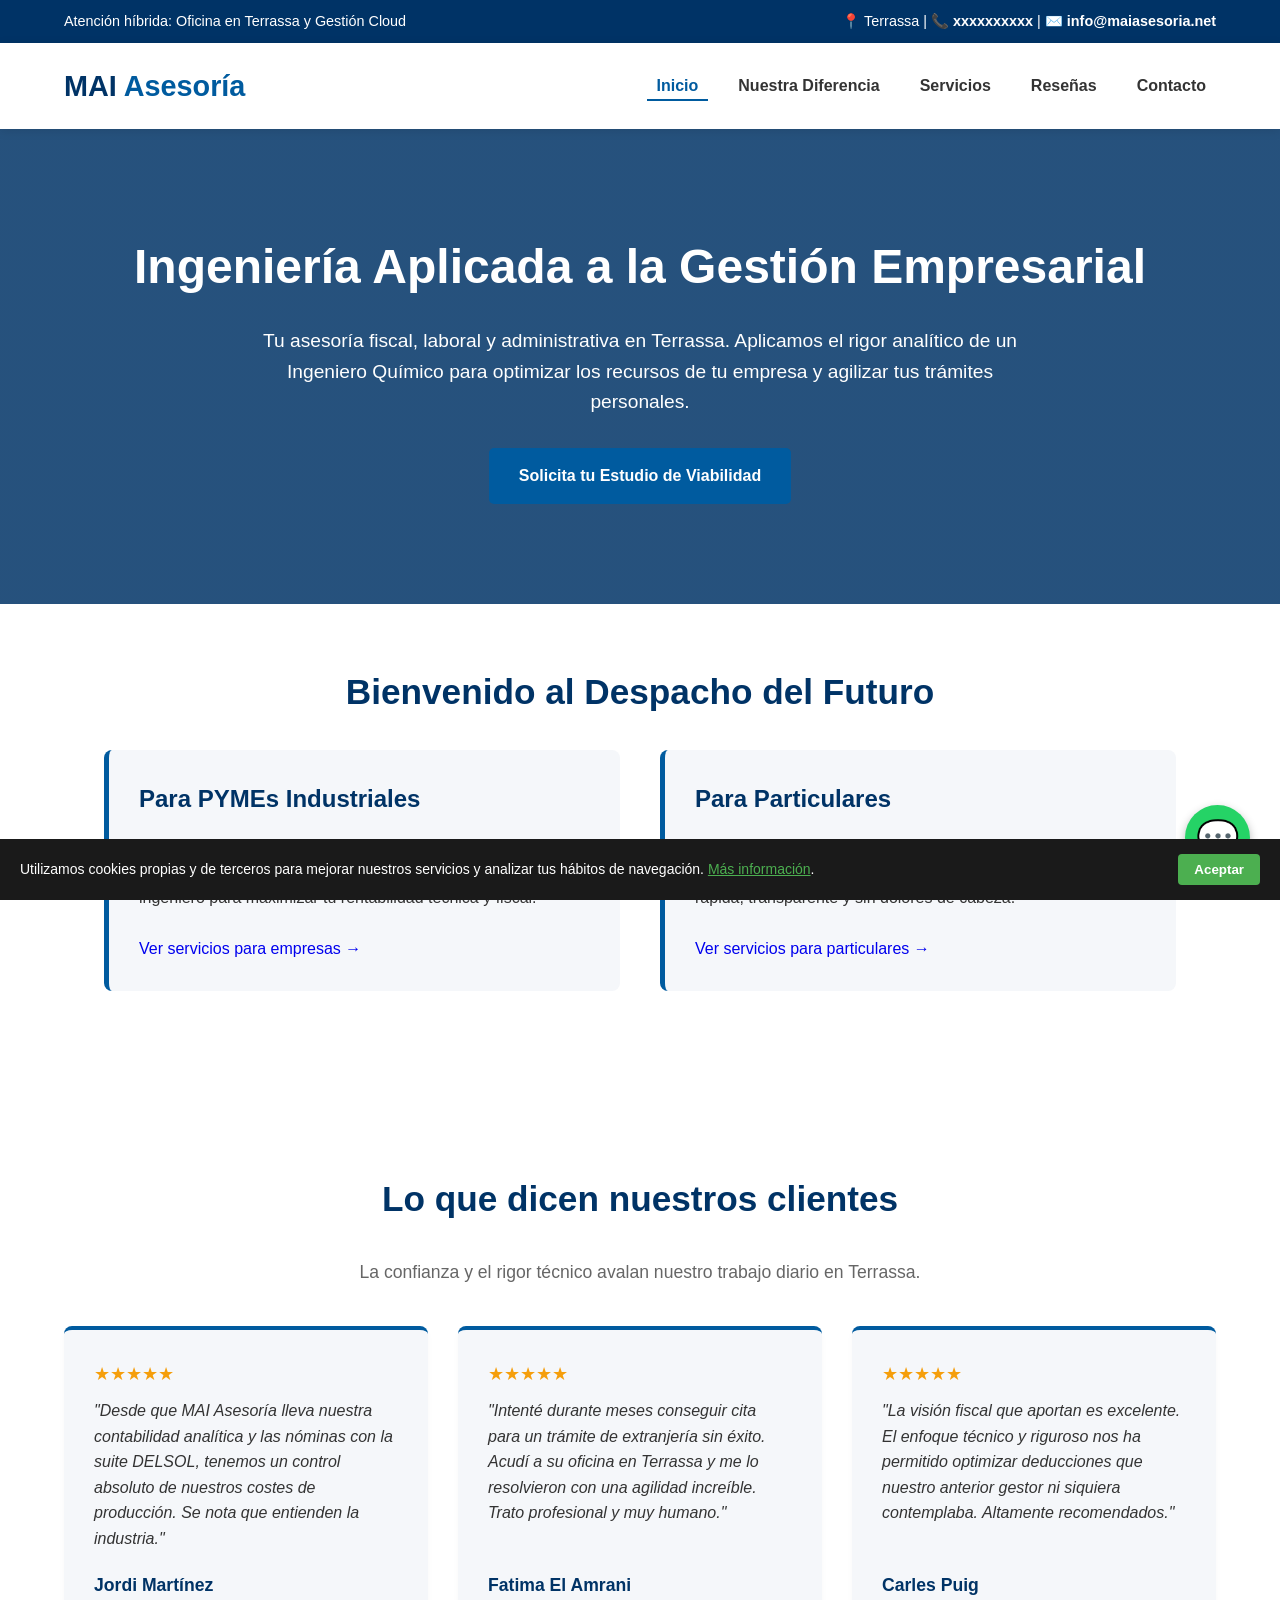
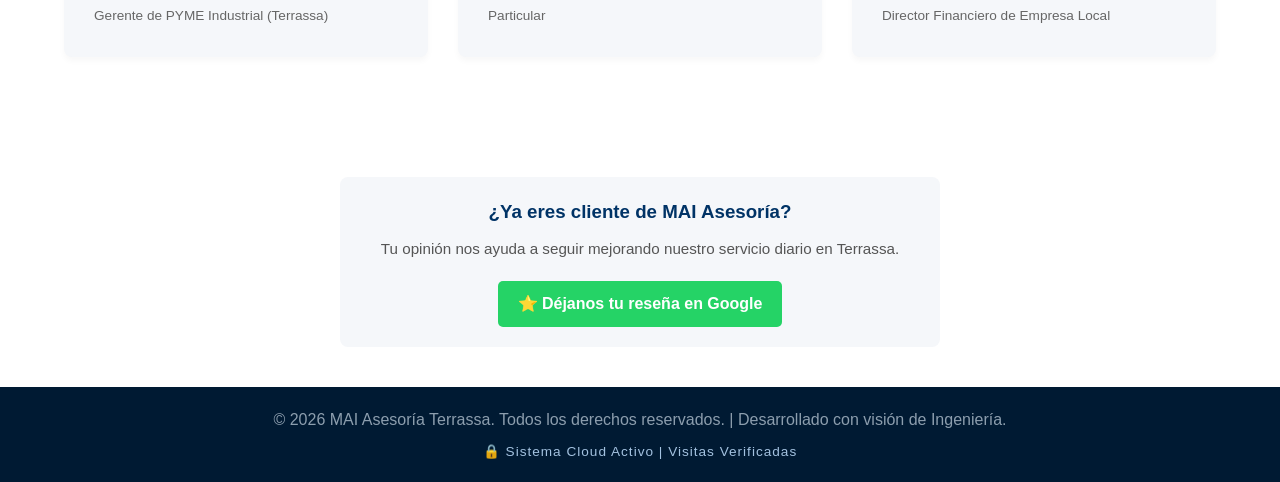
==== index.html @ 1d4ed19d "Add files via upload" ====
<!DOCTYPE html>
<html lang="es">
<!DOCTYPE html>
<html lang="es-ES">
<head>
<!-- Google tag (gtag.js) -->
<script async src="https://www.googletagmanager.com/gtag/js?id=G-7ZRZFGEGE7"></script>
<script>
  window.dataLayer = window.dataLayer || [];
  function gtag(){dataLayer.push(arguments);}
  gtag('js', new Date());

  gtag('config', 'G-7ZRZFGEGE7');
</script>
    <meta charset="UTF-8">
    <meta name="viewport" content="width=device-width, initial-scale=1.0">
    <meta name="robots" content="index, follow, max-image-preview:large, max-snippet:-1, max-video-preview:-1">
    
    <!-- Título y SEO Local para Terrassa -->
    <title>MAI Asesoría | Gestoría de Autónomos y Empresas en Terrassa</title>
    <meta name="description" content="➤ Asesoría y Gestoría en Terrassa especialistas en Fiscal, Laboral y Contable para autónomos y pymes. Servicio online y presencial de máxima confianza.">
    
    <!-- Open Graph para Redes Sociales (Facebook, LinkedIn, WhatsApp) -->
    <meta property="og:locale" content="es_ES">
    <meta property="og:type" content="website">
    <meta property="og:title" content="MAI Asesoría | Gestoría de Autónomos y Empresas en Terrassa">
    <meta property="og:description" content="➤ Asesoría y Gestoría en Terrassa especialistas en Fiscal, Laboral y Contable para autónomos y pymes.">
    <meta property="og:url" content="https://www.tuasesoriaenterrassa.com/">
    <meta property="og:site_name" content="MAI Asesoría">
    
    <!-- Tipografía Profesional Optimizada (Montserrat) -->
    <link rel="preconnect" href="https://fonts.googleapis.com">
    <link rel="preconnect" href="https://fonts.gstatic.com" crossorigin>
    <link href="https://fonts.googleapis.com/css2?family=Montserrat:wght@400;500;600;700&display=swap" rel="stylesheet">
    
    <!-- Tu archivo de estilos -->
    <link rel="stylesheet" href="style.css">

    <!-- Google Analytics (GA4) -->
    <script async src="https://www.googletagmanager.com/gtag/js?id=G-TU_ID_DE_MEDIDA"></script>
    <script>
      window.dataLayer = window.dataLayer || [];
      function gtag(){dataLayer.push(arguments);}
      gtag('js', new Date());
      gtag('config', 'G-7ZRZFGEGE7');
    </script>
<style>
.btn-resena-google {
    display: inline-block;
    background-color: #22c55e !important;
    color: #ffffff !important;
    padding: 14px 28px !important;
    font-size: 16px !important;
    font-weight: 600 !important;
    text-decoration: none !important;
    border-radius: 8px !important;
    text-align: center !important;
    box-shadow: 0 4px 12px rgba(34, 197, 94, 0.25) !important;
    font-family: 'Montserrat', sans-serif !important;
}
.btn-resena-google:hover {
    background-color: #16a34a !important;
}
</style>
</head>
<body>
   <!-- Aviso de Cookies -->
<div id="cookie-banner" style="position: fixed; bottom: 0; left: 0; width: 100%; background: #1a1a1a; color: #fff; padding: 15px 20px; display: flex; justify-content: space-between; align-items: center; z-index: 9999; font-family: 'Montserrat', sans-serif; font-size: 14px;">
    <span>Utilizamos cookies propias y de terceros para mejorar nuestros servicios y analizar tus hábitos de navegación. <a href="politica-privacidad.html" style="color: #4CAF50; text-decoration: underline;">Más información</a>.</span>
    <button onclick="aceptarCookies()" style="background: #4CAF50; color: white; border: none; padding: 8px 16px; cursor: pointer; border-radius: 4px; font-weight: 600;">Aceptar</button>
</div>

<script>
    function aceptarCookies() {
        document.getElementById('cookie-banner').style.display = 'none';
        localStorage.setItem('cookiesAceptadas', 'true');
    }
    if(localStorage.getItem('cookiesAceptadas') === 'true') {
        document.getElementById('cookie-banner').style.display = 'none';
    }
</script>
</body>
</html>
<body>
    <div class="top-bar">
        <div>Atención híbrida: Oficina en Terrassa y Gestión Cloud</div>
        <div>📍 Terrassa | 📞 <a href="tel:xxxxxxxxxx">xxxxxxxxxx</a> | ✉️ <a href="mailto:info@maiasesoria.net">info@maiasesoria.net</a></div>
    </div>
    <header>
        <div class="logo">MAI <span>Asesoría</span></div>
        <nav>
            <ul>
                <li><a href="index.html" class="active">Inicio</a></li>
                <li><a href="diferencia.html">Nuestra Diferencia</a></li>
                <li><a href="servicios.html">Servicios</a></li>
		<li><a href="resena.html">Reseñas</a></li>
                <li><a href="contacto.html">Contacto</a></li>
            </ul>
        </nav>
    </header>
    <section class="hero">
        <h1>Ingeniería Aplicada a la Gestión Empresarial</h1>
        <p>Tu asesoría fiscal, laboral y administrativa en Terrassa. Aplicamos el rigor analítico de un Ingeniero Químico para optimizar los recursos de tu empresa y agilizar tus trámites personales.</p>
        <a href="contacto.html" class="btn">Solicita tu Estudio de Viabilidad</a>
    </section>

    <section class="section-container">
        <h2 class="title">Bienvenido al Despacho del Futuro</h2>
        <div class="grid-2">
            <div class="box">
                <h3>Para PYMEs Industriales</h3>
                <p>No somos "picadores de datos". Analizamos tus escandallos, tus costes de producción y tus balances con visión de ingeniero para maximizar tu rentabilidad técnica y fiscal.</p>
                <br><a href="servicios.html">Ver servicios para empresas &rarr;</a>
            </div>
            <div class="box">
                <h3>Para Particulares</h3>
                <p>Desbloqueamos la burocracia. Citas previas imposibles, trámites de extranjería, DGT y Renta, gestionados de forma rápida, transparente y sin dolores de cabeza.</p>
                <br><a href="servicios.html">Ver servicios para particulares &rarr;</a>
            </div>
        </div>
    </section>
<!-- SECCIÓN DE RESEÑAS DE CLIENTES -->
    <section class="testimonials">
        <h2 class="title">Lo que dicen nuestros clientes</h2>
        <p style="color: #666; margin-bottom: 40px; font-size: 1.1rem;">La confianza y el rigor técnico avalan nuestro trabajo diario en Terrassa.</p>
        
        <div class="testimonials-grid">
            <!-- Testimonio 1 (B2B - PYME Industrial) -->
            <div class="testimonial-card">
                <div>
                    <div class="stars">★★★★★</div>
                    <p>"Desde que MAI Asesoría lleva nuestra contabilidad analítica y las nóminas con la suite DELSOL, tenemos un control absoluto de nuestros costes de producción. Se nota que entienden la industria."</p>
                </div>
                <div class="client-info">
                    <h4>Jordi Martínez</h4>
                    <span>Gerente de PYME Industrial (Terrassa)</span>
                </div>
            </div>

            <!-- Testimonio 2 (B2C - Particular) -->
            <div class="testimonial-card">
                <div>
                    <div class="stars">★★★★★</div>
                    <p>"Intenté durante meses conseguir cita para un trámite de extranjería sin éxito. Acudí a su oficina en Terrassa y me lo resolvieron con una agilidad increíble. Trato profesional y muy humano."</p>
                </div>
                <div class="client-info">
                    <h4>Fatima El Amrani</h4>
                    <span>Particular</span>
                </div>
            </div>

            <!-- Testimonio 3 (B2B - Fiscalidad) -->
            <div class="testimonial-card">
                <div>
                    <div class="stars">★★★★★</div>
                    <p>"La visión fiscal que aportan es excelente. El enfoque técnico y riguroso nos ha permitido optimizar deducciones que nuestro anterior gestor ni siquiera contemplaba. Altamente recomendados."</p>
                </div>
                <div class="client-info">
                    <h4>Carles Puig</h4>
                    <span>Director Financiero de Empresa Local</span>
                </div>
            </div>
        </div>
    </section>
<!-- SECCIÓN PARA DEJAR RESEÑA -->
    <div style="text-align: center; margin-top: 40px; padding: 20px; background-color: var(--secondary); border-radius: 8px; max-width: 600px; margin-left: auto; margin-right: auto;">
        <h3 style="color: var(--primary); margin-bottom: 10px;">¿Ya eres cliente de MAI Asesoría?</h3>
        <p style="margin-bottom: 20px; font-size: 0.95rem; color: #555;">Tu opinión nos ayuda a seguir mejorando nuestro servicio diario en Terrassa.</p>
        <a href="https://g.page/r/TU_ENLACE_DE_GOOGLE_MY_BUSINESS/review" target="_blank" class="btn" style="background-color: #25d366; padding: 10px 20px; font-size: 1rem;">
            ⭐ Déjanos tu reseña en Google
        </a>
    </div>

    <footer>
        <p>&copy; 2026 MAI Asesoría Terrassa. Todos los derechos reservados. | Desarrollado con visión de Ingeniería.</p>
        <div style="margin-top: 8px; font-size: 0.85rem; color: #a3c2e0; letter-spacing: 1px;">
            <span>🔒 Sistema Cloud Activo</span> | <span>Visitas Verificadas</span>
        </div>
    </footer>
<!-- BOTÓN FLOTANTE WHATSAPP -->
<a href="https://wa.me/34XXXXXXXXX?text=Hola%20MAI%20Asesoría,%20estoy%20interesado/a%20en%20vuestros%20servicios." class="whatsapp-float" target="_blank" title="Escríbenos por WhatsApp">
    💬
</a>
</body>
</html>
---- style.css ----
/* --- VARIABLES Y ESTILOS BASE --- */
:root {
    --primary: #003366; /* Azul Marino */
    --secondary: #f5f7fa; /* Gris Claro */
    --accent: #005b9f; /* Azul Claro */
    --text: #333333;
    --white: #ffffff;
}
* { margin: 0; padding: 0; box-sizing: border-box; font-family: 'Segoe UI', Tahoma, sans-serif; }
body { color: var(--text); line-height: 1.6; background: var(--white); }
a { text-decoration: none; }
ul { list-style: none; }

/* --- NAVEGACIÓN Y CABECERA --- */
.top-bar { background: var(--primary); color: var(--white); padding: 10px 5%; display: flex; justify-content: space-between; font-size: 0.9rem; }
.top-bar a { color: var(--white); font-weight: bold; }
header { background: var(--white); padding: 20px 5%; display: flex; justify-content: space-between; align-items: center; box-shadow: 0 2px 10px rgba(0,0,0,0.1); position: sticky; top: 0; z-index: 1000; }
.logo { font-size: 1.8rem; font-weight: 700; color: var(--primary); }
.logo span { color: var(--accent); }
nav ul { display: flex; gap: 20px; }
nav ul li a { color: var(--text); font-weight: 600; transition: 0.3s; padding: 5px 10px; }
nav ul li a:hover, .active { color: var(--accent); border-bottom: 2px solid var(--accent); }

/* --- CONTENIDO GENÉRICO --- */
.hero { background: linear-gradient(rgba(0,51,102,0.85), rgba(0,51,102,0.85)), url('https://images.unsplash.com/photo-1454165804606-c3d57bc86b40?auto=format&fit=crop&w=1920&q=80') center/cover; color: var(--white); padding: 100px 5%; text-align: center; }
.hero-small { padding: 60px 5%; }
.hero h1 { font-size: 3rem; margin-bottom: 20px; }
.hero p { font-size: 1.2rem; max-width: 800px; margin: 0 auto 30px auto; }
.btn { background: var(--accent); color: var(--white); padding: 15px 30px; font-weight: bold; border-radius: 5px; display: inline-block; transition: 0.3s; }
.btn:hover { background: #00457a; }

.section-container { padding: 60px 5%; max-width: 1200px; margin: 0 auto; }
.title { color: var(--primary); font-size: 2.2rem; margin-bottom: 30px; text-align: center; }
.grid-2 { display: grid; grid-template-columns: 1fr 1fr; gap: 40px; margin-bottom: 40px; }
.box { background: var(--secondary); padding: 30px; border-radius: 8px; border-left: 5px solid var(--accent); }
.box h3 { color: var(--primary); margin-bottom: 15px; font-size: 1.5rem; }

/* --- FORMULARIO CONTACTO --- */
.contact-form { display: flex; flex-direction: column; gap: 15px; background: var(--secondary); padding: 40px; border-radius: 8px; }
.contact-form input, .contact-form textarea { padding: 15px; border: 1px solid #ccc; border-radius: 5px; font-size: 1rem; width: 100%; }
.contact-form button { border: none; cursor: pointer; width: 100%; }

footer { background: #001a33; color: #8c9eae; text-align: center; padding: 20px; margin-top: 40px; }
/* --- BOTÓN FLOTANTE DE WHATSAPP --- */
.whatsapp-float {
    position: fixed;
    bottom: 30px;
    right: 30px;
    background-color: #25d366;
    color: #fff;
    width: 65px;
    height: 65px;
    border-radius: 50%;
    text-align: center;
    font-size: 35px;
    box-shadow: 0 4px 10px rgba(0,0,0,0.3);
    z-index: 100;
    display: flex;
    align-items: center;
    justify-content: center;
    transition: transform 0.3s ease;
}
.whatsapp-float:hover {
    transform: scale(1.1);
    color: #fff;
}
/* --- SECCIÓN DE TESTIMONIOS Y RESEÑAS --- */
.testimonials {
    padding: 80px 5%;
    background-color: var(--white);
    text-align: center;
}
.testimonials-grid {
    display: grid;
    grid-template-columns: repeat(auto-fit, minmax(300px, 1fr));
    gap: 30px;
    max-width: 1200px;
    margin: 0 auto;
}
.testimonial-card {
    background-color: var(--secondary);
    padding: 30px;
    border-radius: 8px;
    box-shadow: 0 4px 6px rgba(0,0,0,0.03);
    text-align: left;
    display: flex;
    flex-direction: column;
    justify-content: space-between;
    border-top: 4px solid var(--accent);
}
.testimonial-card p {
    font-style: italic;
    margin-bottom: 20px;
    color: var(--text);
}
.client-info h4 {
    color: var(--primary);
    font-size: 1.1rem;
    margin-bottom: 2px;
}
.client-info span {
    font-size: 0.85rem;
    color: #666;
}
.stars {
    color: #f59e0b; /* Color dorado para las estrellas */
    margin-bottom: 10px;
    font-size: 1.1rem;
}
/* --- ESTILO MEJORADO PARA FORMULARIO DE RESEÑAS (by Asesor Web) --- */

/* Contenedor principal del formulario */
form {
    font-family: 'Arial', sans-serif; /* Usa una tipografía limpia */
    max-width: 500px; /* Un ancho máximo para que no se expanda demasiado */
    margin: 0 auto; /* Centrar el formulario en la página */
    background-color: #ffffff;
    padding: 30px;
    border-radius: 12px; /* Esquinas redondeadas */
    box-shadow: 0 4px 15px rgba(0,0,0,0.1); /* Sombra suave para efecto 3D moderno */
}

/* Título del formulario */
form h2 {
    color: #2c3e50;
    text-align: center;
    margin-bottom: 25px;
    font-size: 24px;
}

/* Estilo de los campos de texto y área de texto */
input[type="text"],
textarea {
    width: 100%;
    padding: 12px;
    margin-bottom: 15px;
    border: 1px solid #ddd;
    border-radius: 8px;
    box-sizing: border-box; /* Importante para que el padding no sume ancho */
    font-size: 16px;
    transition: border-color 0.3s ease; /* Efecto suave al enfocar el campo */
}

/* Efecto al hacer clic en un campo */
input[type="text"]:focus,
textarea:focus {
    border-color: #3498db; /* Color principal de tu marca (ej. azul) */
    outline: none;
}

/* Estilo del menú desplegable de estrellas (Lo que pediste cambiar) */
select {
    width: 100%;
    padding: 12px;
    margin-bottom: 20px;
    border: 1px solid #ddd;
    border-radius: 8px;
    background-color: #f9f9f9;
    font-size: 16px;
}

/* Estilo del botón "Enviar" */
button[type="submit"] {
    width: 100%;
    padding: 15px;
    background-color: #3498db; /* Color principal de tu marca (ej. azul) */
    color: white;
    border: none;
    border-radius: 8px;
    font-size: 18px;
    font-weight: bold;
    cursor: pointer;
    transition: background-color 0.3s ease;
}

/* Efecto hover del botón (al pasar el ratón por encima) */
button[type="submit"]:hover {
    background-color: #2980b9; /* Un tono más oscuro al pasar el ratón */
}

/* Alinear los elementos para que queden bien en formato bloque */
div.form-group {
    margin-bottom: 15px;
}	
/* --- ESTILO PARA EL BOTÓN DE RESEÑAS DE GOOGLE --- */
.btn-resena-google, a.btn-resena-google {
    display: inline-block;
    background-color: #22c55e; /* Un verde moderno y llamativo */
    color: #ffffff;
    padding: 14px 28px;
    font-size: 16px;
    font-weight: 600;
    text-decoration: none;
    border-radius: 8px;
    text-align: center;
    box-shadow: 0 4px 12px rgba(34, 197, 94, 0.25);
    transition: background-color 0.3s ease, transform 0.2s ease;
    font-family: 'Montserrat', sans-serif;
}

.btn-resena-google:hover {
    background-color: #16a34a; /* Verde un poco más oscuro al pasar el ratón */
    transform: translateY(-2px); /* Pequeño efecto de relieve hacia arriba */
}
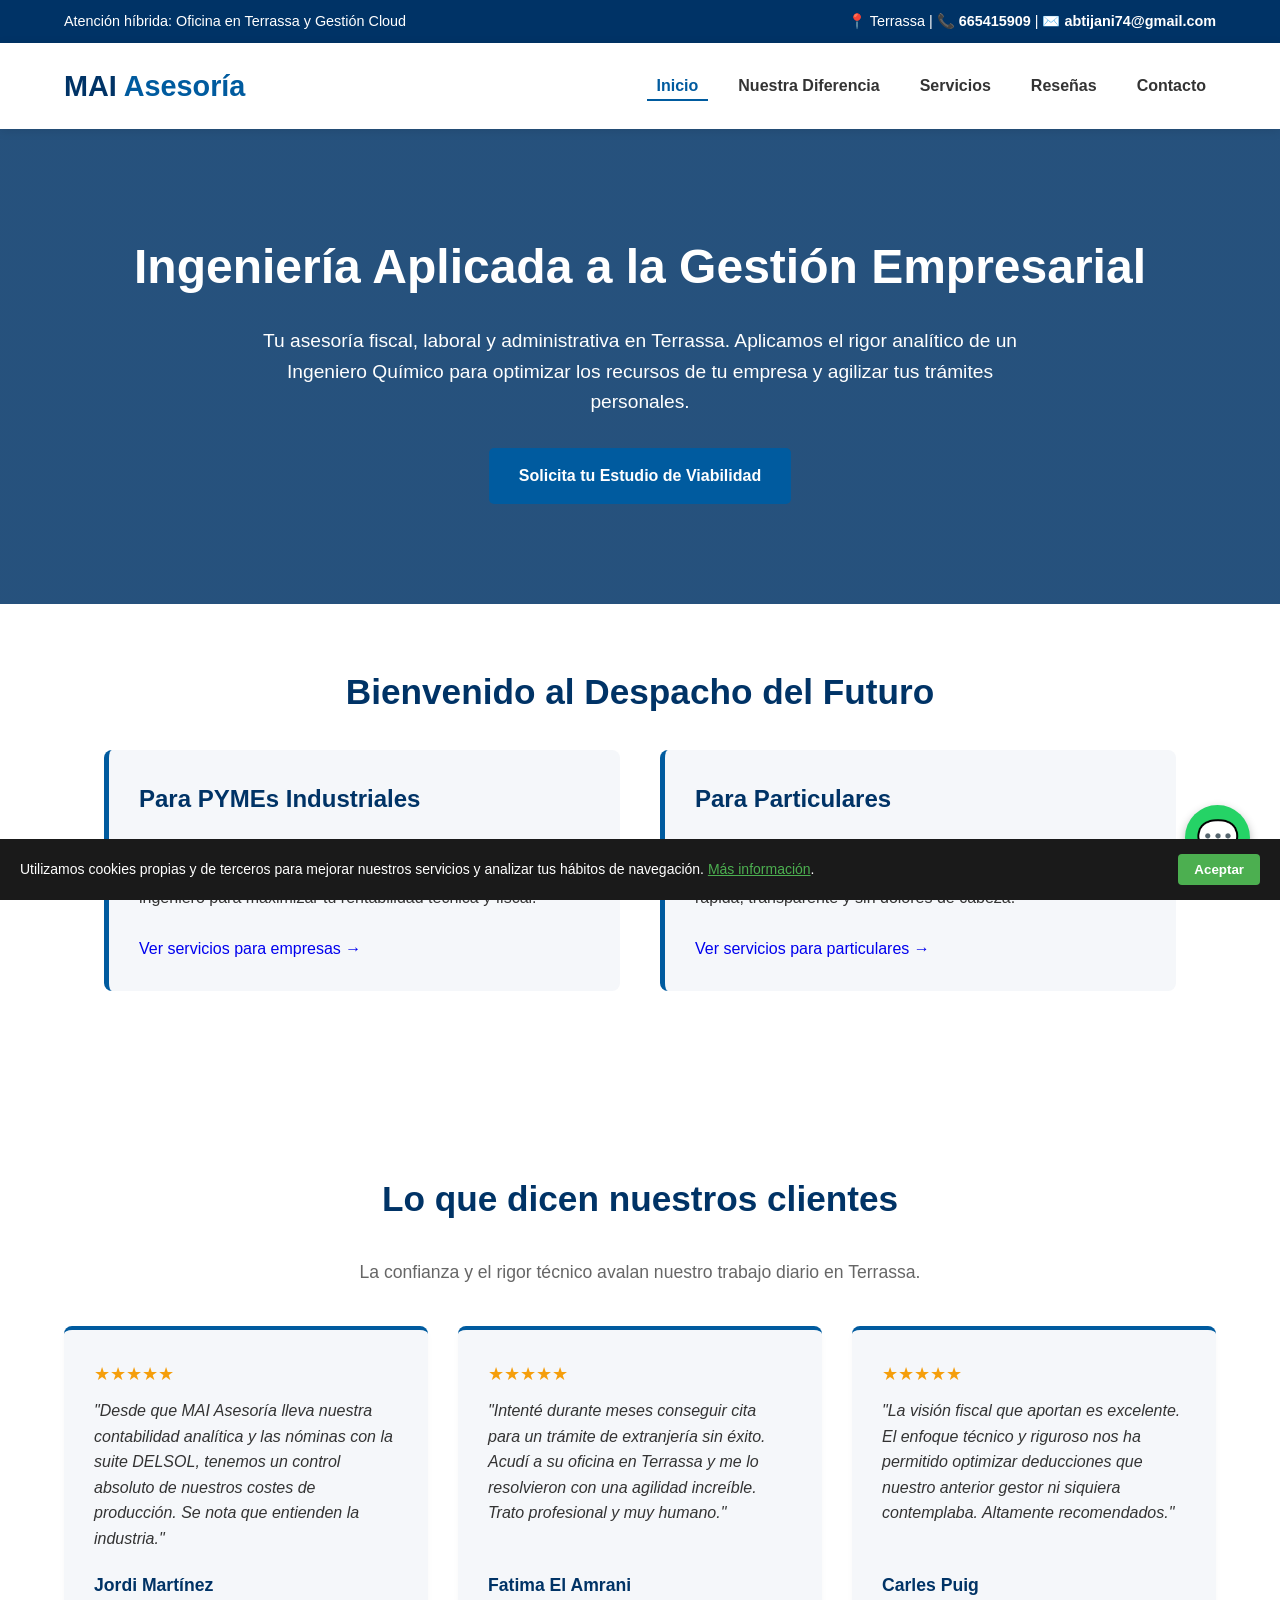
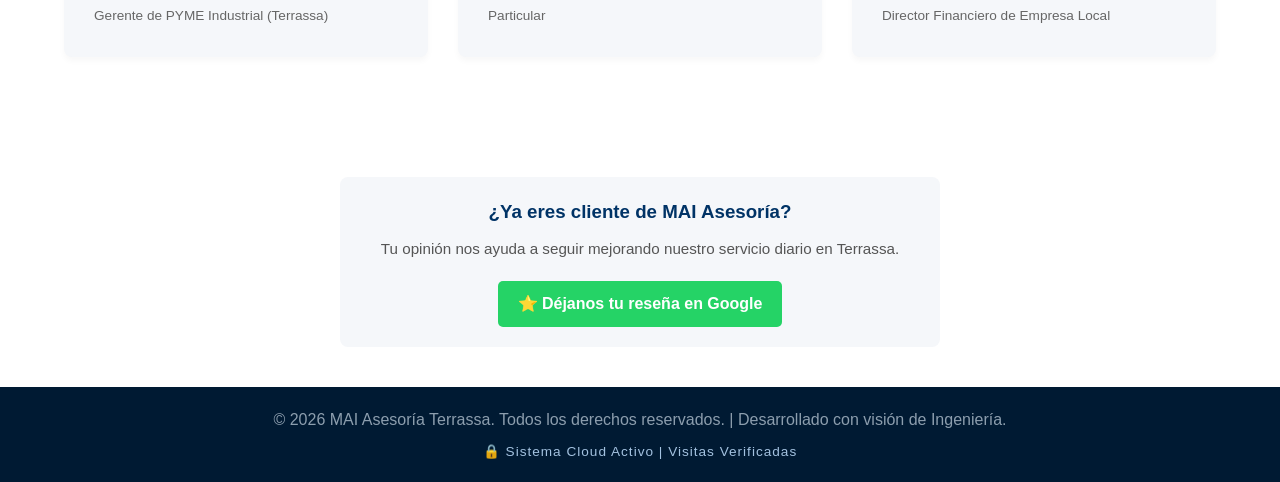
==== commit 82178a58: "Add files via upload" ====
--- a/index.html
+++ b/index.html
@@ -37,7 +37,7 @@
     <link rel="stylesheet" href="style.css">
 
     <!-- Google Analytics (GA4) -->
-    <script async src="https://www.googletagmanager.com/gtag/js?id=G-TU_ID_DE_MEDIDA"></script>
+    <script async src="https://www.googletagmanager.com/gtag/js?id=G-7ZRZFGEGE7"></script>
     <script>
       window.dataLayer = window.dataLayer || [];
       function gtag(){dataLayer.push(arguments);}
@@ -84,7 +84,8 @@
 <body>
     <div class="top-bar">
         <div>Atención híbrida: Oficina en Terrassa y Gestión Cloud</div>
-        <div>📍 Terrassa | 📞 <a href="tel:xxxxxxxxxx">xxxxxxxxxx</a> | ✉️ <a href="mailto:info@maiasesoria.net">info@maiasesoria.net</a></div>
+        <div>📍 Terrassa | 📞 <a href="tel:665415909">665415909</a> | ✉️ <a href="mailto:abtijani74@gmail.com">abtijani74@gmail.com
+</a></div>
     </div>
     <header>
         <div class="logo">MAI <span>Asesoría</span></div>
@@ -178,7 +179,7 @@
         </div>
     </footer>
 <!-- BOTÓN FLOTANTE WHATSAPP -->
-<a href="https://wa.me/34XXXXXXXXX?text=Hola%20MAI%20Asesoría,%20estoy%20interesado/a%20en%20vuestros%20servicios." class="whatsapp-float" target="_blank" title="Escríbenos por WhatsApp">
+<a href="https://wa.me/34665415909?text=Hola%20MAI%20Asesoría,%20estoy%20interesado/a%20en%20vuestros%20servicios." class="whatsapp-float" target="_blank" title="Escríbenos por WhatsApp">
     💬
 </a>
 </body>
--- a/style.css
+++ b/style.css
@@ -201,4 +201,84 @@
 .btn-resena-google:hover {
     background-color: #16a34a; /* Verde un poco más oscuro al pasar el ratón */
     transform: translateY(-2px); /* Pequeño efecto de relieve hacia arriba */
+}
+#valoraciones{
+    max-width:600px;
+    margin:60px auto;
+    padding:35px;
+    background:#fff;
+    border-radius:15px;
+    box-shadow:0 10px 30px rgba(0,0,0,.12);
+}
+
+.review-form{
+    display:flex;
+    flex-direction:column;
+    gap:18px;
+}
+
+.review-form input,
+.review-form select,
+.review-form textarea{
+
+    width:100%;
+    padding:16px 18px;
+    border:1px solid #d8d8d8;
+    border-radius:10px;
+    font-size:16px;
+    font-family:inherit;
+    transition:.3s;
+    box-sizing:border-box;
+}
+
+.review-form input:focus,
+.review-form select:focus,
+.review-form textarea:focus{
+
+    outline:none;
+    border-color:#0b4a8b;
+    box-shadow:0 0 0 4px rgba(11,74,139,.12);
+}
+
+.review-form textarea{
+    resize:vertical;
+    min-height:150px;
+}
+
+.review-form button{
+
+    background:#0b4a8b;
+    color:#fff;
+    border:none;
+    padding:17px;
+    border-radius:10px;
+    font-size:17px;
+    font-weight:600;
+    cursor:pointer;
+    transition:.3s;
+}
+
+.review-form button:hover{
+
+    background:#08396d;
+    transform:translateY(-2px);
+}
+.btn-volver{
+    display:inline-block;
+    margin-top:25px;
+    padding:14px 28px;
+    background:#0b4a8b;
+    color:#fff;
+    text-decoration:none;
+    border-radius:8px;
+    font-weight:600;
+    transition:.3s;
+}
+
+.btn-volver:hover{
+    background:#08396d;
+    transform:translateY(-2px);
+}
+html{
+    scroll-behavior:smooth;
 }
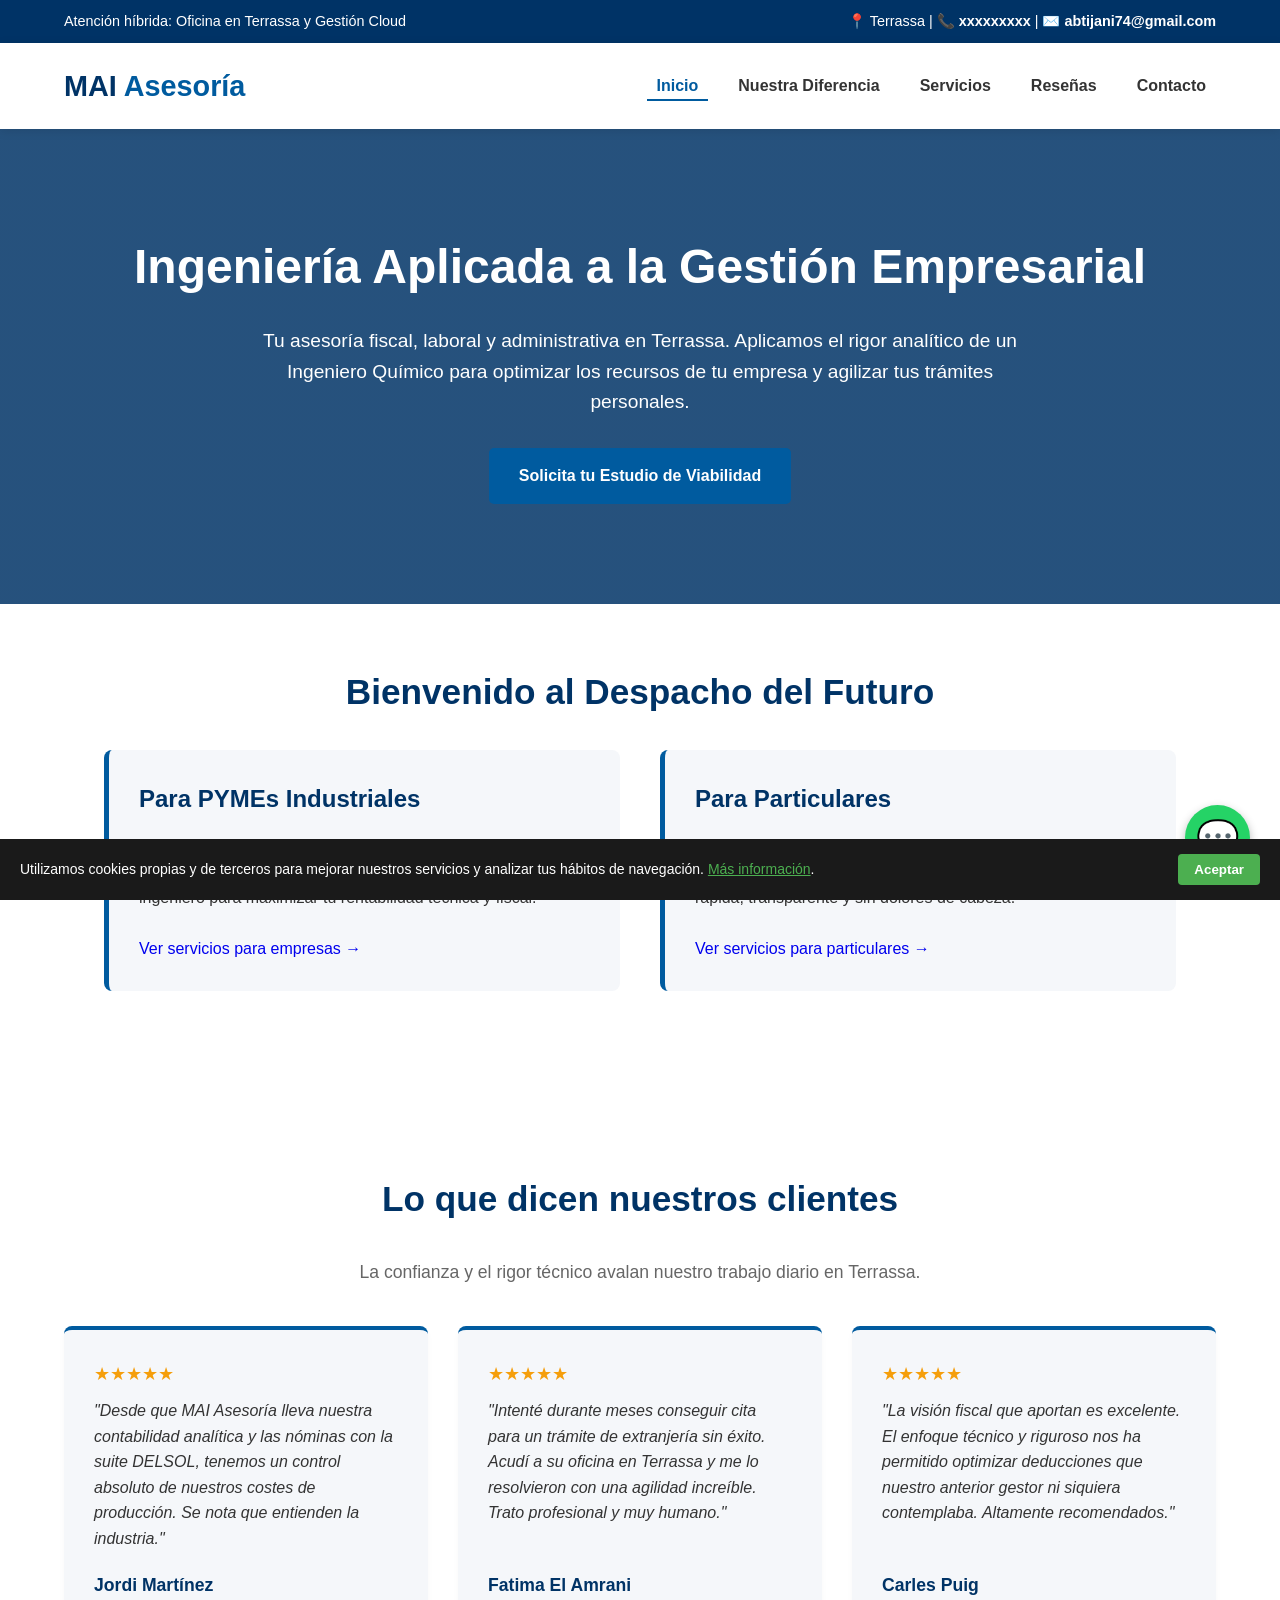
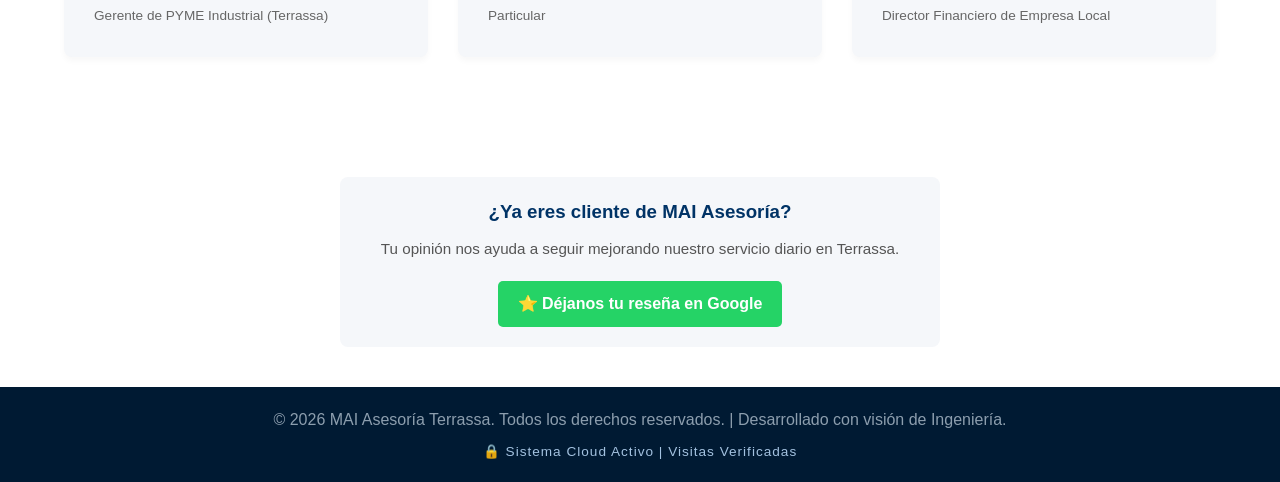
==== commit db163952: "Update index.html" ====
--- a/index.html
+++ b/index.html
@@ -84,7 +84,7 @@
 <body>
     <div class="top-bar">
         <div>Atención híbrida: Oficina en Terrassa y Gestión Cloud</div>
-        <div>📍 Terrassa | 📞 <a href="tel:665415909">665415909</a> | ✉️ <a href="mailto:abtijani74@gmail.com">abtijani74@gmail.com
+        <div>📍 Terrassa | 📞 <a href="tel:xxxxxxxxx">xxxxxxxxx</a> | ✉️ <a href="mailto:abtijani74@gmail.com">abtijani74@gmail.com
 </a></div>
     </div>
     <header>
@@ -179,8 +179,8 @@
         </div>
     </footer>
 <!-- BOTÓN FLOTANTE WHATSAPP -->
-<a href="https://wa.me/34665415909?text=Hola%20MAI%20Asesoría,%20estoy%20interesado/a%20en%20vuestros%20servicios." class="whatsapp-float" target="_blank" title="Escríbenos por WhatsApp">
+<a href="https://wa.me/34xxxxxxxxx?text=Hola%20MAI%20Asesoría,%20estoy%20interesado/a%20en%20vuestros%20servicios." class="whatsapp-float" target="_blank" title="Escríbenos por WhatsApp">
     💬
 </a>
 </body>
-</html>+</html>
